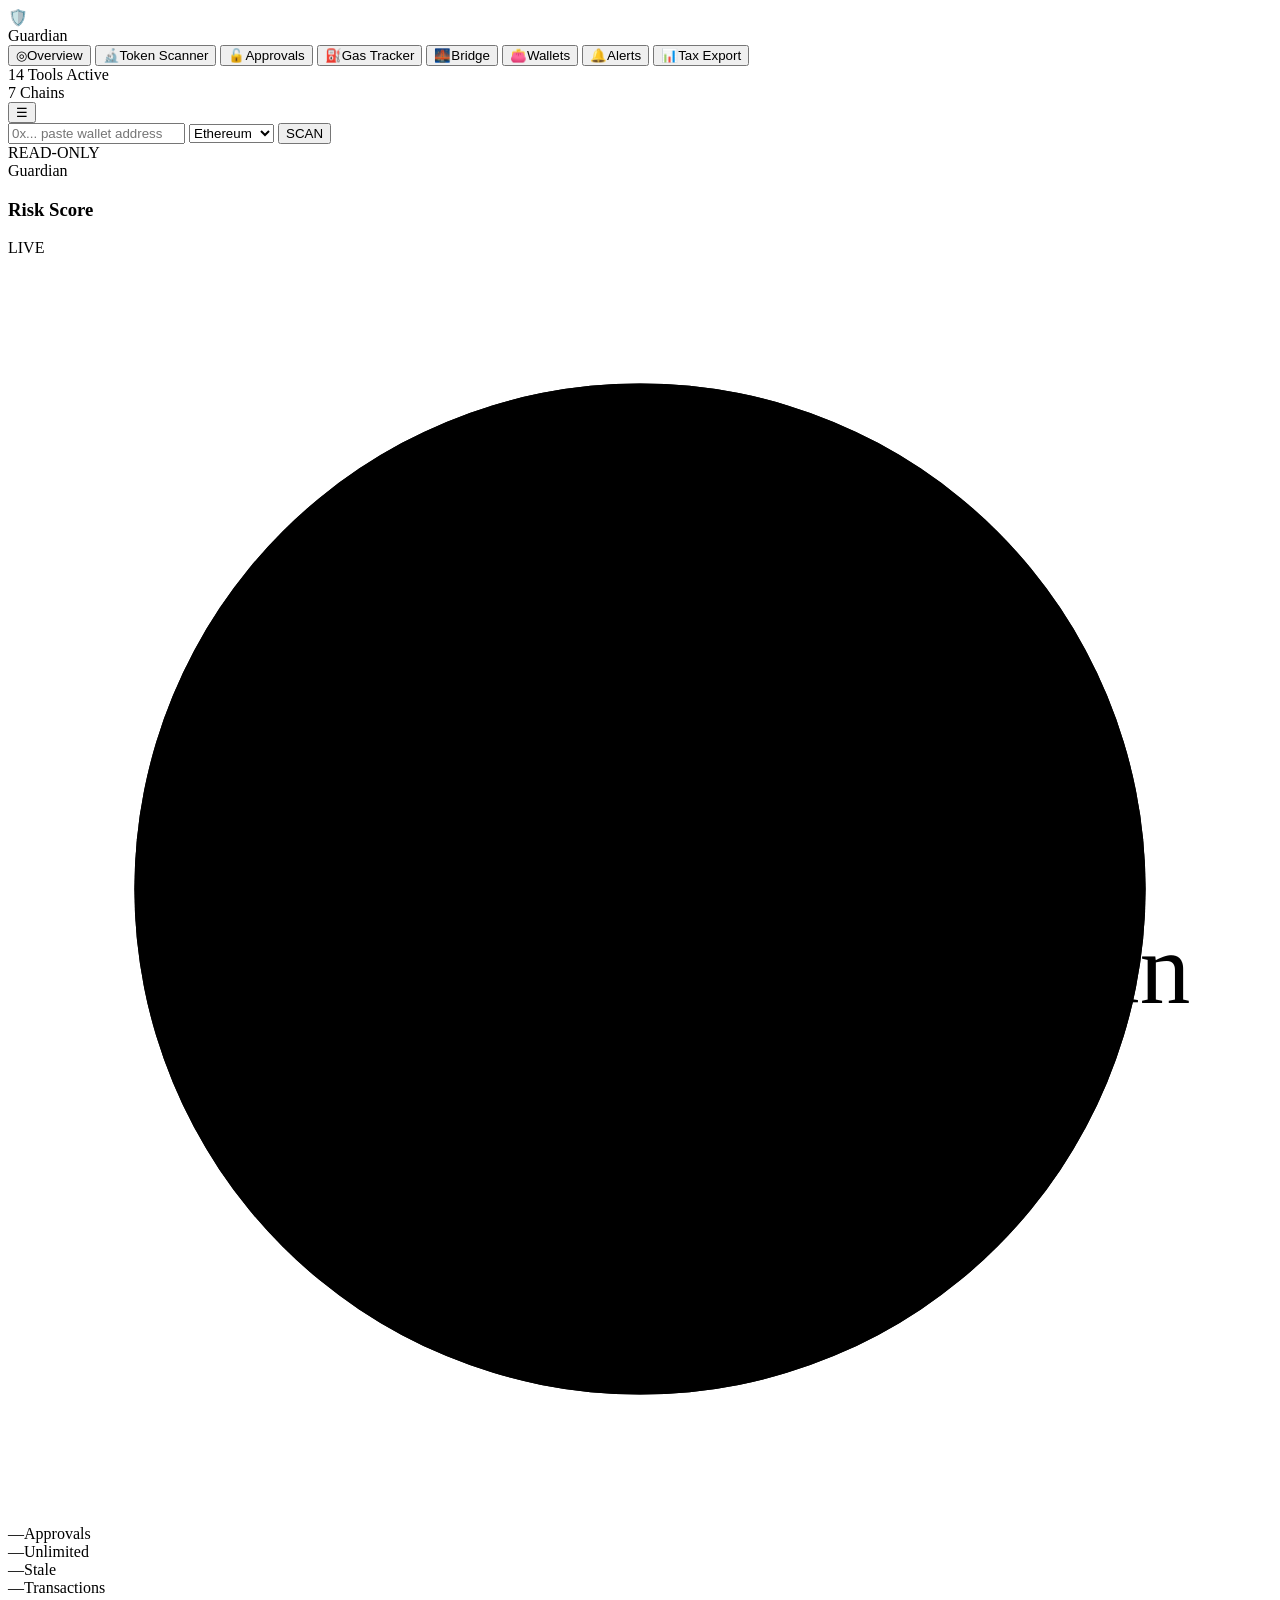
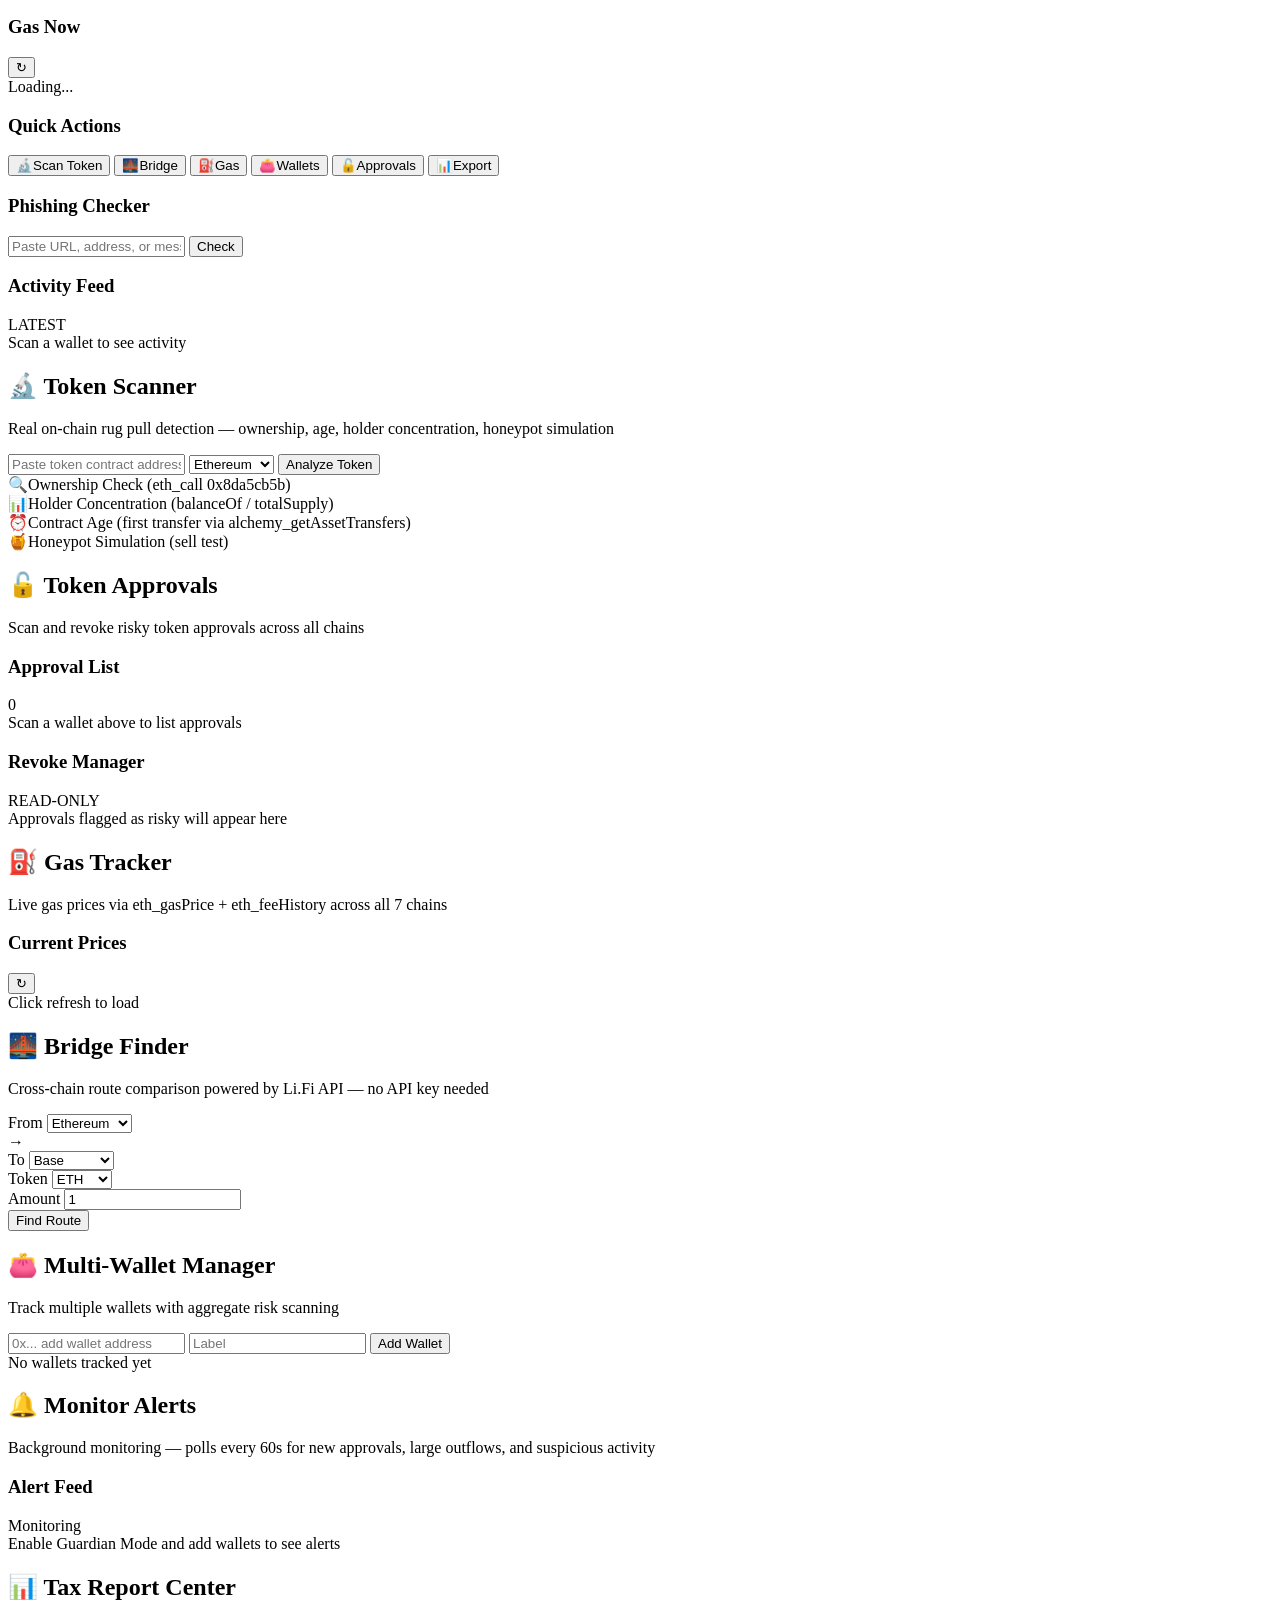
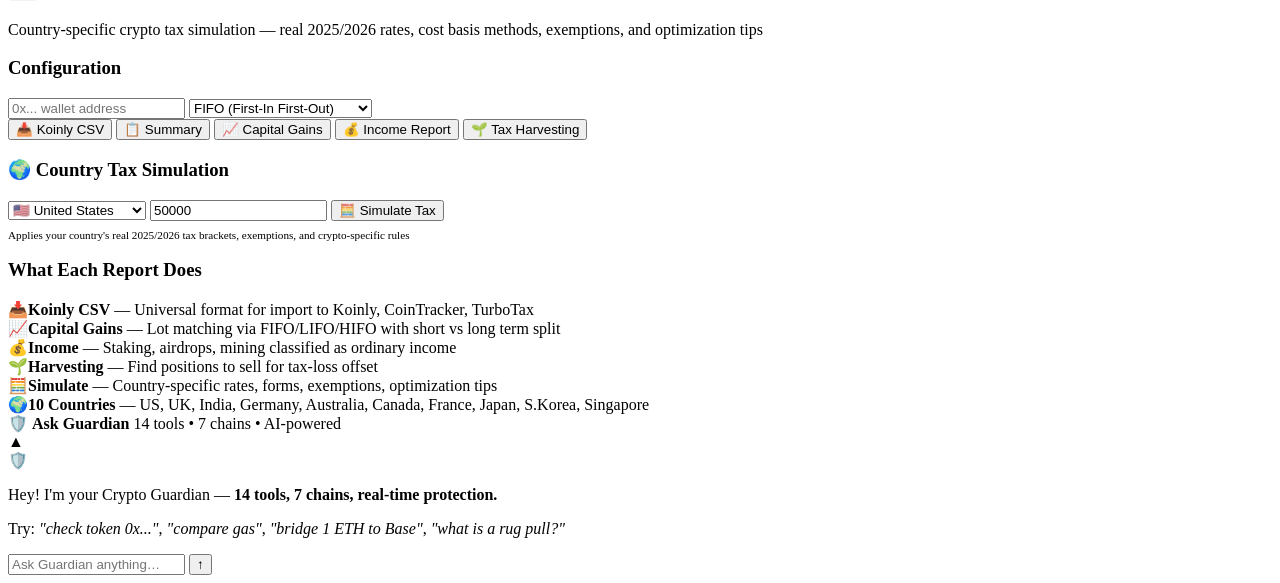
==== public/index.html @ 12590e9a "Crypto Guardian v2.0 — 22 tools, scam DB, GOAT chain, Railway-ready" ====
<!DOCTYPE html>
<html lang="en">
<head>
  <meta charset="UTF-8">
  <meta name="viewport" content="width=device-width, initial-scale=1.0">
  <meta name="description" content="Crypto Guardian — AI-powered on-chain security agent. 14 tools, 7 chains, real-time protection.">
  <title>Crypto Guardian — AI Security Command Center</title>
  <link rel="preconnect" href="https://fonts.googleapis.com">
  <link rel="preconnect" href="https://fonts.gstatic.com" crossorigin>
  <link href="https://fonts.googleapis.com/css2?family=Inter:wght@300;400;500;600;700;800&family=JetBrains+Mono:wght@400;500;600&display=swap" rel="stylesheet">
  <link rel="stylesheet" href="/css/styles.css">
</head>
<body>

  <!-- ═══ SIDEBAR NAV ═══ -->
  <nav class="sidebar" id="sidebar">
    <div class="sidebar-logo">
      <div class="logo-icon">🛡️</div>
      <span class="logo-name">Guardian</span>
    </div>
    <div class="sidebar-nav">
      <button class="nav-item active" data-tab="overview" id="navOverview">
        <span class="nav-icon">◎</span><span class="nav-label">Overview</span>
      </button>
      <button class="nav-item" data-tab="scanner" id="navScanner">
        <span class="nav-icon">🔬</span><span class="nav-label">Token Scanner</span>
      </button>
      <button class="nav-item" data-tab="approvals" id="navApprovals">
        <span class="nav-icon">🔓</span><span class="nav-label">Approvals</span>
      </button>
      <button class="nav-item" data-tab="gas" id="navGas">
        <span class="nav-icon">⛽</span><span class="nav-label">Gas Tracker</span>
      </button>
      <button class="nav-item" data-tab="bridge" id="navBridge">
        <span class="nav-icon">🌉</span><span class="nav-label">Bridge</span>
      </button>
      <button class="nav-item" data-tab="wallets" id="navWallets">
        <span class="nav-icon">👛</span><span class="nav-label">Wallets</span>
      </button>
      <button class="nav-item" data-tab="alerts" id="navAlerts">
        <span class="nav-icon">🔔</span><span class="nav-label">Alerts</span>
        <span class="nav-badge" id="alertBadge" style="display:none">0</span>
      </button>
      <button class="nav-item" data-tab="export" id="navExport">
        <span class="nav-icon">📊</span><span class="nav-label">Tax Export</span>
      </button>
    </div>
    <div class="sidebar-footer">
      <div class="sidebar-status">
        <div class="status-dot-live"></div>
        <span>14 Tools Active</span>
      </div>
      <div class="sidebar-chains">7 Chains</div>
    </div>
  </nav>

  <!-- ═══ MAIN CONTENT ═══ -->
  <main class="main-content">

    <!-- ── Top Bar ──────────────────────────────────────── -->
    <header class="topbar">
      <div class="topbar-left">
        <button class="sidebar-toggle" id="sidebarToggle">☰</button>
        <div class="topbar-wallet">
          <input type="text" id="walletInput" placeholder="0x... paste wallet address" spellcheck="false" autocomplete="off">
          <select id="chainSelect" class="chain-select-top">
            <option value="ethereum">Ethereum</option>
            <option value="polygon">Polygon</option>
            <option value="bsc">BSC</option>
            <option value="arbitrum">Arbitrum</option>
            <option value="base">Base</option>
            <option value="optimism">Optimism</option>
            <option value="avalanche">Avalanche</option>
            <option value="all">All Chains</option>
          </select>
          <button class="scan-btn-top" id="scanBtn">SCAN</button>
        </div>
      </div>
      <div class="topbar-right">
        <div class="mode-badge" id="modeBadge">
          <div class="mode-dot"></div>
          <span>READ-ONLY</span>
        </div>
        <div class="guardian-toggle-top">
          <span>Guardian</span>
          <div class="toggle-switch-sm" id="guardianToggle">
            <div class="toggle-knob-sm"></div>
          </div>
        </div>
      </div>
    </header>

    <!-- ── Live Alert Banner ───────────────────────────── -->
    <div class="alert-banner" id="alertBanner" style="display:none">
      <span class="alert-banner-icon">⚠️</span>
      <span class="alert-banner-text" id="alertBannerText">No active threats</span>
      <button class="alert-banner-close" id="alertBannerClose">✕</button>
    </div>

    <!-- ═══════════════════════════════════════════════════ -->
    <!-- TAB: OVERVIEW                                      -->
    <!-- ═══════════════════════════════════════════════════ -->
    <section class="tab-content active" id="tab-overview">
      <div class="overview-grid">

        <!-- Risk Gauge -->
        <div class="card card-risk">
          <div class="card-head">
            <h3>Risk Score</h3>
            <span class="card-tag tag-live">LIVE</span>
          </div>
          <div class="risk-gauge-wrap">
            <svg class="risk-gauge" viewBox="0 0 200 200">
              <circle class="gauge-bg" cx="100" cy="100" r="80" />
              <circle class="gauge-fill" id="gaugeFill" cx="100" cy="100" r="80" />
              <text class="gauge-score" x="100" y="95" id="gaugeScore">—</text>
              <text class="gauge-sub" x="100" y="118" id="gaugeLabel">Scan to begin</text>
            </svg>
          </div>
          <div class="risk-stats">
            <div class="rstat"><span class="rstat-val" id="statApprovals">—</span><span class="rstat-lbl">Approvals</span></div>
            <div class="rstat"><span class="rstat-val" id="statUnlimited">—</span><span class="rstat-lbl">Unlimited</span></div>
            <div class="rstat"><span class="rstat-val" id="statStale">—</span><span class="rstat-lbl">Stale</span></div>
            <div class="rstat"><span class="rstat-val" id="statTxs">—</span><span class="rstat-lbl">Transactions</span></div>
          </div>
        </div>

        <!-- Quick Gas -->
        <div class="card card-gas-mini">
          <div class="card-head">
            <h3>Gas Now</h3>
            <button class="icon-btn" id="gasRefreshBtn" title="Refresh">↻</button>
          </div>
          <div class="gas-mini-grid" id="gasMiniGrid">
            <div class="empty-state-sm">Loading...</div>
          </div>
        </div>

        <!-- Quick Actions -->
        <div class="card card-actions">
          <div class="card-head"><h3>Quick Actions</h3></div>
          <div class="quick-grid">
            <button class="qbtn" onclick="switchTab('scanner')"><span>🔬</span>Scan Token</button>
            <button class="qbtn" onclick="switchTab('bridge')"><span>🌉</span>Bridge</button>
            <button class="qbtn" onclick="switchTab('gas')"><span>⛽</span>Gas</button>
            <button class="qbtn" onclick="switchTab('wallets')"><span>👛</span>Wallets</button>
            <button class="qbtn" onclick="switchTab('approvals')"><span>🔓</span>Approvals</button>
            <button class="qbtn" onclick="switchTab('export')"><span>📊</span>Export</button>
          </div>
        </div>

        <!-- Phishing Check -->
        <div class="card card-phish">
          <div class="card-head"><h3>Phishing Checker</h3></div>
          <div class="input-row-sm">
            <input type="text" id="phishingInput" placeholder="Paste URL, address, or message…" spellcheck="false">
            <button class="btn-action" id="phishingCheckBtn">Check</button>
          </div>
          <div id="phishingResult" class="result-area"></div>
        </div>

        <!-- Activity Feed -->
        <div class="card card-feed">
          <div class="card-head"><h3>Activity Feed</h3><span class="card-tag">LATEST</span></div>
          <div class="feed-list" id="txList">
            <div class="empty-state-sm">Scan a wallet to see activity</div>
          </div>
        </div>
      </div>
    </section>

    <!-- ═══════════════════════════════════════════════════ -->
    <!-- TAB: TOKEN SCANNER                                 -->
    <!-- ═══════════════════════════════════════════════════ -->
    <section class="tab-content" id="tab-scanner">
      <div class="tab-header">
        <h2>🔬 Token Scanner</h2>
        <p>Real on-chain rug pull detection — ownership, age, holder concentration, honeypot simulation</p>
      </div>
      <div class="scanner-card card">
        <div class="input-row-lg">
          <input type="text" id="tokenInput" placeholder="Paste token contract address (0x...)" spellcheck="false" class="input-lg">
          <select id="tokenChainSelect" class="chain-select-top">
            <option value="ethereum">Ethereum</option>
            <option value="polygon">Polygon</option>
            <option value="bsc">BSC</option>
            <option value="arbitrum">Arbitrum</option>
            <option value="base">Base</option>
            <option value="optimism">Optimism</option>
            <option value="avalanche">Avalanche</option>
          </select>
          <button class="btn-primary" id="tokenCheckBtn">Analyze Token</button>
        </div>
        <div class="scanner-checks">
          <div class="check-item"><span class="check-icon">🔍</span>Ownership Check (eth_call 0x8da5cb5b)</div>
          <div class="check-item"><span class="check-icon">📊</span>Holder Concentration (balanceOf / totalSupply)</div>
          <div class="check-item"><span class="check-icon">⏰</span>Contract Age (first transfer via alchemy_getAssetTransfers)</div>
          <div class="check-item"><span class="check-icon">🍯</span>Honeypot Simulation (sell test)</div>
        </div>
        <div id="tokenResult" class="result-area"></div>
      </div>
    </section>

    <!-- ═══════════════════════════════════════════════════ -->
    <!-- TAB: APPROVALS                                     -->
    <!-- ═══════════════════════════════════════════════════ -->
    <section class="tab-content" id="tab-approvals">
      <div class="tab-header">
        <h2>🔓 Token Approvals</h2>
        <p>Scan and revoke risky token approvals across all chains</p>
      </div>
      <div class="card">
        <div class="card-head">
          <h3>Approval List</h3>
          <span class="card-count" id="approvalCount">0</span>
        </div>
        <div id="approvalsTable" class="table-area">
          <div class="empty-state-sm">Scan a wallet above to list approvals</div>
        </div>
      </div>
      <div class="card" style="margin-top:16px">
        <div class="card-head">
          <h3>Revoke Manager</h3>
          <span class="card-tag tag-readonly">READ-ONLY</span>
        </div>
        <div id="revokeList" class="table-area">
          <div class="empty-state-sm">Approvals flagged as risky will appear here</div>
        </div>
      </div>
    </section>

    <!-- ═══════════════════════════════════════════════════ -->
    <!-- TAB: GAS                                           -->
    <!-- ═══════════════════════════════════════════════════ -->
    <section class="tab-content" id="tab-gas">
      <div class="tab-header">
        <h2>⛽ Gas Tracker</h2>
        <p>Live gas prices via eth_gasPrice + eth_feeHistory across all 7 chains</p>
      </div>
      <div class="card">
        <div class="card-head">
          <h3>Current Prices</h3>
          <button class="icon-btn" id="gasRefreshBtn2" title="Refresh">↻</button>
        </div>
        <div class="gas-full-grid" id="gasFullGrid">
          <div class="empty-state-sm">Click refresh to load</div>
        </div>
      </div>
    </section>

    <!-- ═══════════════════════════════════════════════════ -->
    <!-- TAB: BRIDGE                                        -->
    <!-- ═══════════════════════════════════════════════════ -->
    <section class="tab-content" id="tab-bridge">
      <div class="tab-header">
        <h2>🌉 Bridge Finder</h2>
        <p>Cross-chain route comparison powered by Li.Fi API — no API key needed</p>
      </div>
      <div class="card">
        <div class="bridge-form">
          <div class="bridge-side">
            <label>From</label>
            <select id="bridgeFrom" class="chain-select-top">
              <option value="ethereum">Ethereum</option>
              <option value="polygon">Polygon</option>
              <option value="bsc">BSC</option>
              <option value="arbitrum">Arbitrum</option>
              <option value="base">Base</option>
              <option value="optimism">Optimism</option>
              <option value="avalanche">Avalanche</option>
            </select>
          </div>
          <div class="bridge-arrow-lg">→</div>
          <div class="bridge-side">
            <label>To</label>
            <select id="bridgeTo" class="chain-select-top">
              <option value="base">Base</option>
              <option value="ethereum">Ethereum</option>
              <option value="polygon">Polygon</option>
              <option value="bsc">BSC</option>
              <option value="arbitrum">Arbitrum</option>
              <option value="optimism">Optimism</option>
              <option value="avalanche">Avalanche</option>
            </select>
          </div>
          <div class="bridge-side">
            <label>Token</label>
            <select id="bridgeToken" class="chain-select-top">
              <option value="ETH">ETH</option>
              <option value="USDC">USDC</option>
              <option value="USDT">USDT</option>
            </select>
          </div>
          <div class="bridge-side">
            <label>Amount</label>
            <input type="number" id="bridgeAmount" value="1" min="0.001" step="0.1" class="input-amount">
          </div>
          <button class="btn-primary" id="bridgeCheckBtn">Find Route</button>
        </div>
        <div id="bridgeResult" class="result-area"></div>
      </div>
    </section>

    <!-- ═══════════════════════════════════════════════════ -->
    <!-- TAB: WALLETS                                       -->
    <!-- ═══════════════════════════════════════════════════ -->
    <section class="tab-content" id="tab-wallets">
      <div class="tab-header">
        <h2>👛 Multi-Wallet Manager</h2>
        <p>Track multiple wallets with aggregate risk scanning</p>
      </div>
      <div class="card">
        <div class="input-row-lg">
          <input type="text" id="walletAddInput" placeholder="0x... add wallet address" spellcheck="false" class="input-lg">
          <input type="text" id="walletLabelInput" placeholder="Label" class="input-sm">
          <button class="btn-primary" id="walletAddBtn">Add Wallet</button>
        </div>
        <div id="walletList" class="wallet-list-area">
          <div class="empty-state-sm">No wallets tracked yet</div>
        </div>
      </div>
    </section>

    <!-- ═══════════════════════════════════════════════════ -->
    <!-- TAB: ALERTS                                        -->
    <!-- ═══════════════════════════════════════════════════ -->
    <section class="tab-content" id="tab-alerts">
      <div class="tab-header">
        <h2>🔔 Monitor Alerts</h2>
        <p>Background monitoring — polls every 60s for new approvals, large outflows, and suspicious activity</p>
      </div>
      <div class="card">
        <div class="card-head">
          <h3>Alert Feed</h3>
          <div class="monitor-live" id="monitorStatus">
            <div class="status-dot-live"></div>
            <span>Monitoring</span>
          </div>
        </div>
        <div id="alertFeed" class="feed-list">
          <div class="empty-state-sm">Enable Guardian Mode and add wallets to see alerts</div>
        </div>
      </div>
    </section>

    <!-- ═══════════════════════════════════════════════════ -->
    <!-- TAB: EXPORT                                        -->
    <!-- ═══════════════════════════════════════════════════ -->
    <section class="tab-content" id="tab-export">
      <div class="tab-header">
        <h2>📊 Tax Report Center</h2>
        <p>Country-specific crypto tax simulation — real 2025/2026 rates, cost basis methods, exemptions, and optimization tips</p>
      </div>

      <!-- Wallet + Method Input -->
      <div class="card">
        <div class="card-head"><h3>Configuration</h3></div>
        <div class="input-row-lg">
          <input type="text" id="exportAddressInput" placeholder="0x... wallet address" spellcheck="false" class="input-lg">
          <select id="costBasisMethod" class="chain-select-top">
            <option value="FIFO">FIFO (First-In First-Out)</option>
            <option value="LIFO">LIFO (Last-In First-Out)</option>
            <option value="HIFO">HIFO (Highest-In First-Out)</option>
          </select>
        </div>
        <div class="tax-actions">
          <button class="btn-primary" id="exportCsvBtn">📥 Koinly CSV</button>
          <button class="btn-secondary" id="exportSummaryBtn">📋 Summary</button>
          <button class="btn-secondary" id="exportGainsBtn">📈 Capital Gains</button>
          <button class="btn-secondary" id="exportIncomeBtn">💰 Income Report</button>
          <button class="btn-secondary" id="exportHarvestBtn">🌱 Tax Harvesting</button>
        </div>
      </div>

      <!-- Country Tax Simulation -->
      <div class="card" style="margin-top:14px">
        <div class="card-head"><h3>🌍 Country Tax Simulation</h3></div>
        <div class="input-row-lg">
          <select id="taxCountry" class="chain-select-top">
            <option value="US">🇺🇸 United States</option>
            <option value="UK">🇬🇧 United Kingdom</option>
            <option value="IN">🇮🇳 India</option>
            <option value="DE">🇩🇪 Germany</option>
            <option value="AU">🇦🇺 Australia</option>
            <option value="CA">🇨🇦 Canada</option>
            <option value="FR">🇫🇷 France</option>
            <option value="JP">🇯🇵 Japan</option>
            <option value="KR">🇰🇷 South Korea</option>
            <option value="SG">🇸🇬 Singapore</option>
          </select>
          <input type="number" id="taxAnnualIncome" placeholder="Annual income (local currency)" value="50000" min="0" step="1000" class="input-lg">
          <button class="btn-primary" id="exportSimulateBtn">🧮 Simulate Tax</button>
        </div>
        <div style="font-size:0.7rem;color:var(--text-3);margin-top:8px">Applies your country's real 2025/2026 tax brackets, exemptions, and crypto-specific rules</div>
      </div>

      <!-- Report Methods Info -->
      <div class="card" style="margin-top:14px">
        <div class="card-head"><h3>What Each Report Does</h3></div>
        <div class="scanner-checks">
          <div class="check-item"><span class="check-icon">📥</span><strong>Koinly CSV</strong> — Universal format for import to Koinly, CoinTracker, TurboTax</div>
          <div class="check-item"><span class="check-icon">📈</span><strong>Capital Gains</strong> — Lot matching via FIFO/LIFO/HIFO with short vs long term split</div>
          <div class="check-item"><span class="check-icon">💰</span><strong>Income</strong> — Staking, airdrops, mining classified as ordinary income</div>
          <div class="check-item"><span class="check-icon">🌱</span><strong>Harvesting</strong> — Find positions to sell for tax-loss offset</div>
          <div class="check-item"><span class="check-icon">🧮</span><strong>Simulate</strong> — Country-specific rates, forms, exemptions, optimization tips</div>
          <div class="check-item"><span class="check-icon">🌍</span><strong>10 Countries</strong> — US, UK, India, Germany, Australia, Canada, France, Japan, S.Korea, Singapore</div>
        </div>
      </div>

      <!-- Results Area -->
      <div class="card" id="exportResultCard" style="margin-top:14px; display:none">
        <div class="card-head"><h3 id="exportResultTitle">Report</h3></div>
        <div id="exportResult" class="result-area"></div>
      </div>
    </section>

  </main>

  <!-- ═══ AI CHAT PANEL (bottom dock) ═══ -->
  <div class="chat-dock" id="chatDock">
    <div class="chat-dock-header" id="chatDockToggle">
      <div class="chat-dock-left">
        <span class="chat-dock-icon">🛡️</span>
        <strong>Ask Guardian</strong>
        <span class="chat-dock-sub">14 tools • 7 chains • AI-powered</span>
      </div>
      <div class="chat-dock-right">
        <span class="chat-dock-expand" id="chatExpandBtn">▲</span>
      </div>
    </div>
    <div class="chat-dock-body" id="chatDockBody">
      <div class="chat-messages" id="chatMessages">
        <div class="chat-msg assistant">
          <div class="msg-avatar">🛡️</div>
          <div class="msg-content">
            <p>Hey! I'm your Crypto Guardian — <strong>14 tools, 7 chains, real-time protection.</strong></p>
            <p>Try: <em>"check token 0x..."</em>, <em>"compare gas"</em>, <em>"bridge 1 ETH to Base"</em>, <em>"what is a rug pull?"</em></p>
          </div>
        </div>
      </div>
      <div class="chat-input-dock">
        <input type="text" id="chatInput" placeholder="Ask Guardian anything…" autocomplete="off">
        <button class="chat-send-btn" id="chatSend">↑</button>
      </div>
    </div>
  </div>

  <!-- ═══ SCRIPTS ═══ -->
  <script src="/js/utils.js"></script>
  <script src="/js/scanner.js"></script>
  <script src="/js/risk.js"></script>
  <script src="/js/monitor.js"></script>
  <script src="/js/features.js"></script>
  <script src="/js/chat.js"></script>
  <script src="/js/app.js"></script>

  <!-- Tab navigation -->
  <script>
    function switchTab(tabId) {
      document.querySelectorAll('.tab-content').forEach(t => t.classList.remove('active'));
      document.querySelectorAll('.nav-item').forEach(n => n.classList.remove('active'));
      const tab = document.getElementById('tab-' + tabId);
      if (tab) tab.classList.add('active');
      const nav = document.querySelector(`[data-tab="${tabId}"]`);
      if (nav) nav.classList.add('active');
    }
    document.querySelectorAll('.nav-item').forEach(btn => {
      btn.addEventListener('click', () => switchTab(btn.dataset.tab));
    });

    // Sidebar toggle
    const sidebarToggle = document.getElementById('sidebarToggle');
    if (sidebarToggle) {
      sidebarToggle.addEventListener('click', () => {
        document.getElementById('sidebar').classList.toggle('collapsed');
        document.querySelector('.main-content').classList.toggle('expanded');
      });
    }

    // Chat dock toggle
    const chatDockToggle = document.getElementById('chatDockToggle');
    const chatDockBody = document.getElementById('chatDockBody');
    const chatExpandBtn = document.getElementById('chatExpandBtn');
    if (chatDockToggle) {
      chatDockToggle.addEventListener('click', () => {
        chatDockBody.classList.toggle('open');
        chatExpandBtn.textContent = chatDockBody.classList.contains('open') ? '▼' : '▲';
      });
    }

    // Alert banner close
    const alertBannerClose = document.getElementById('alertBannerClose');
    if (alertBannerClose) {
      alertBannerClose.addEventListener('click', () => {
        document.getElementById('alertBanner').style.display = 'none';
      });
    }
  </script>
</body>
</html>
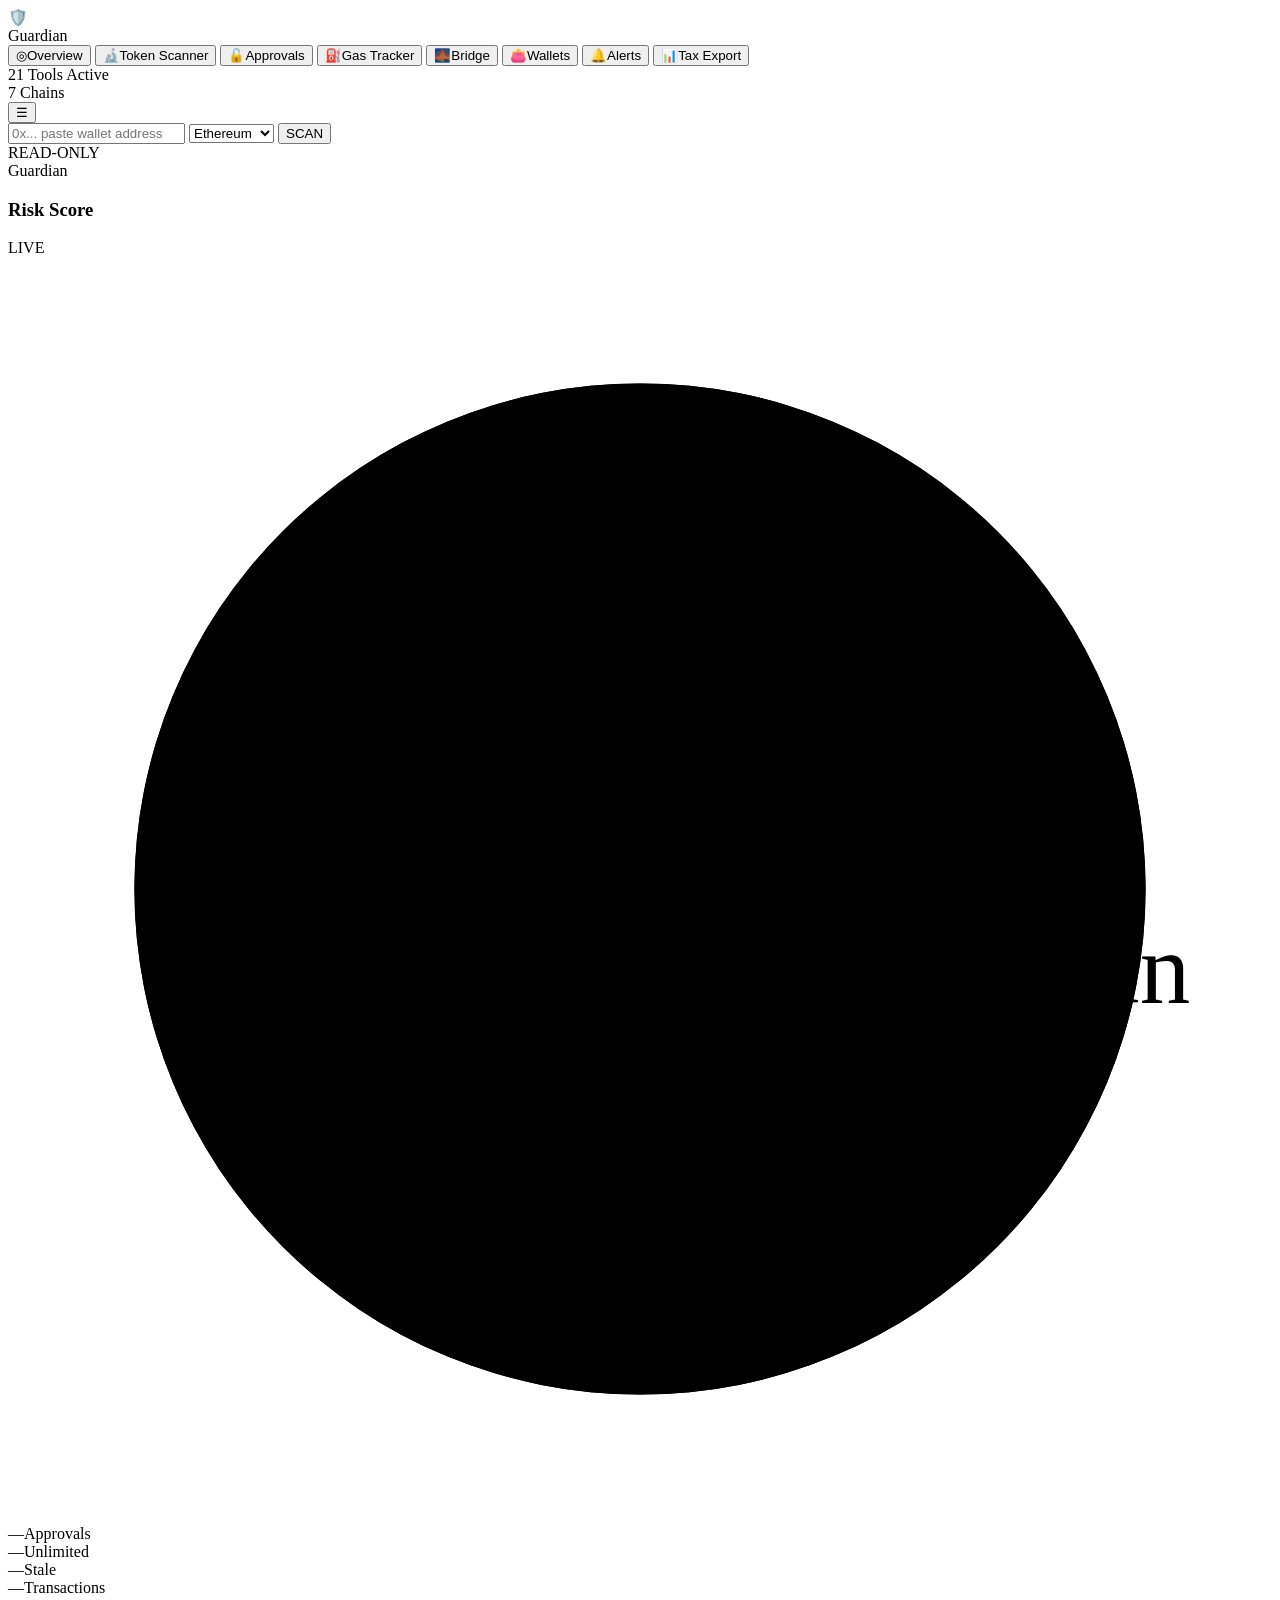
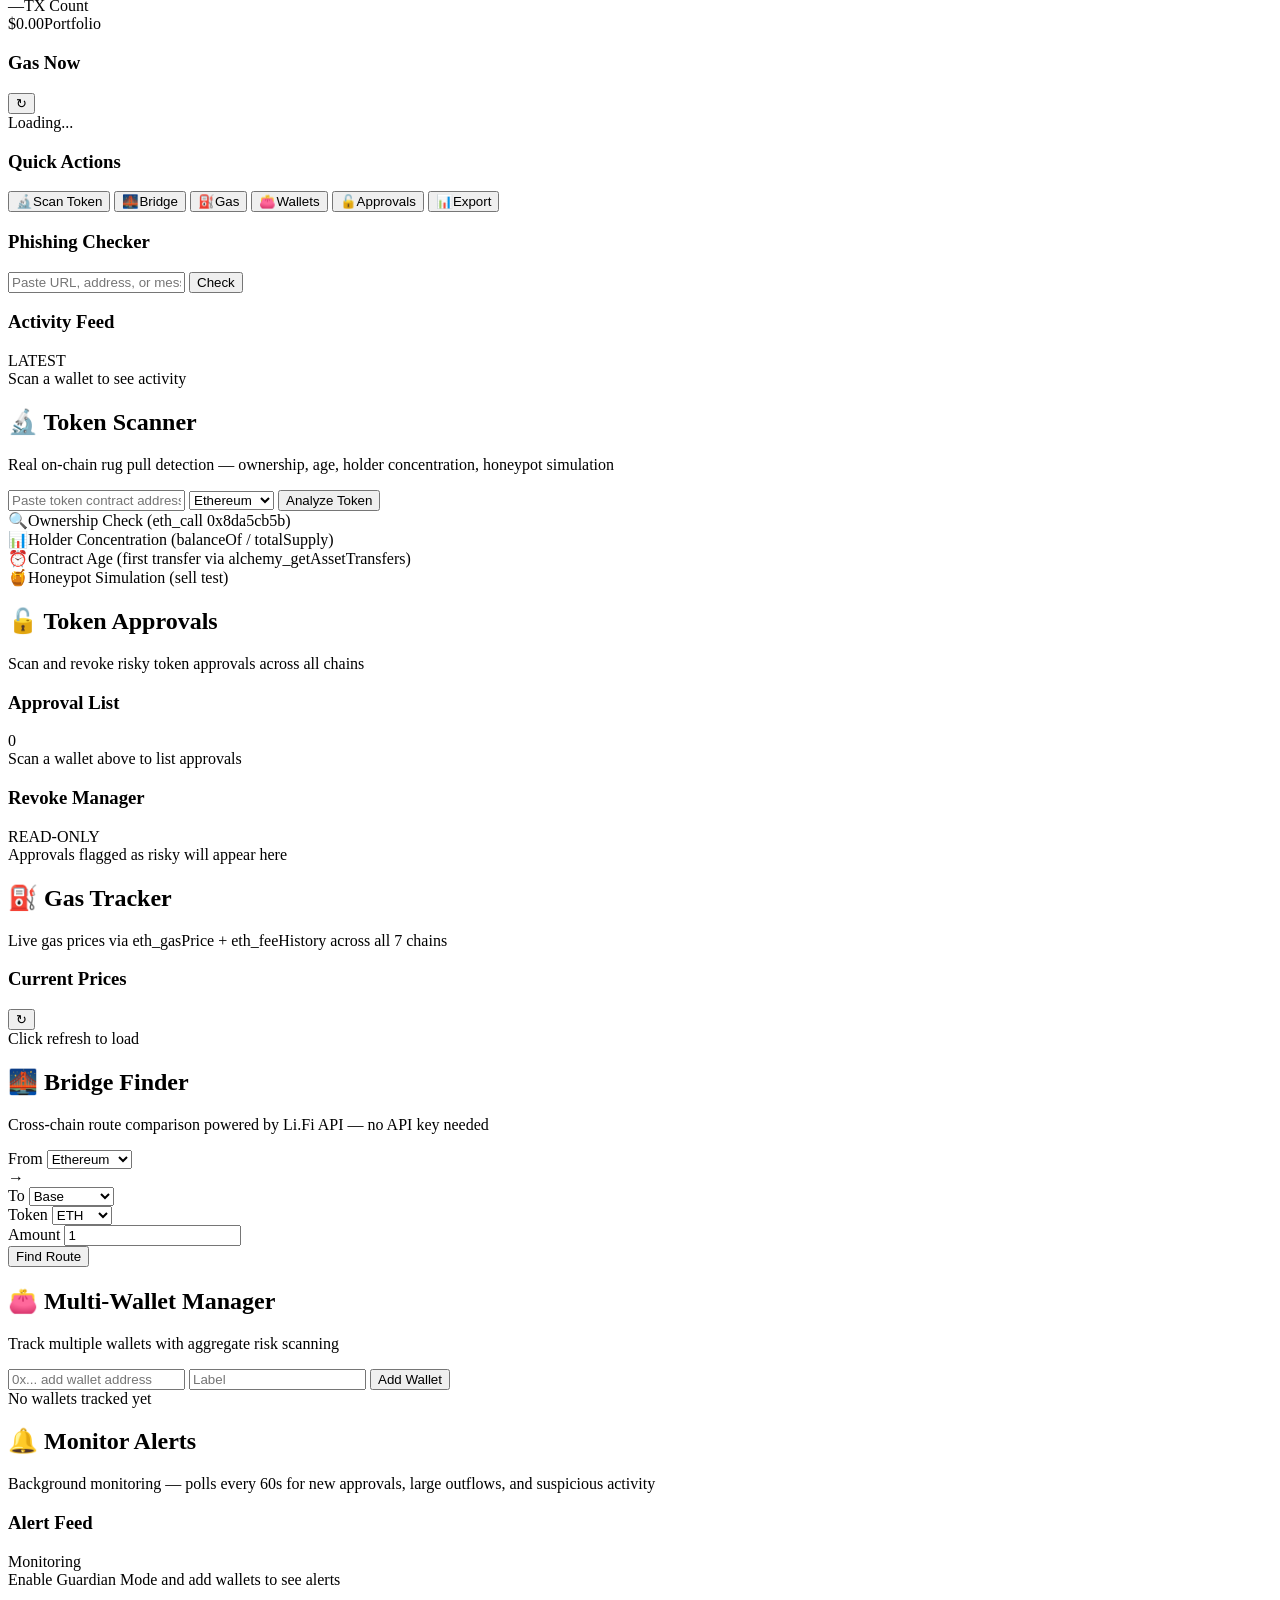
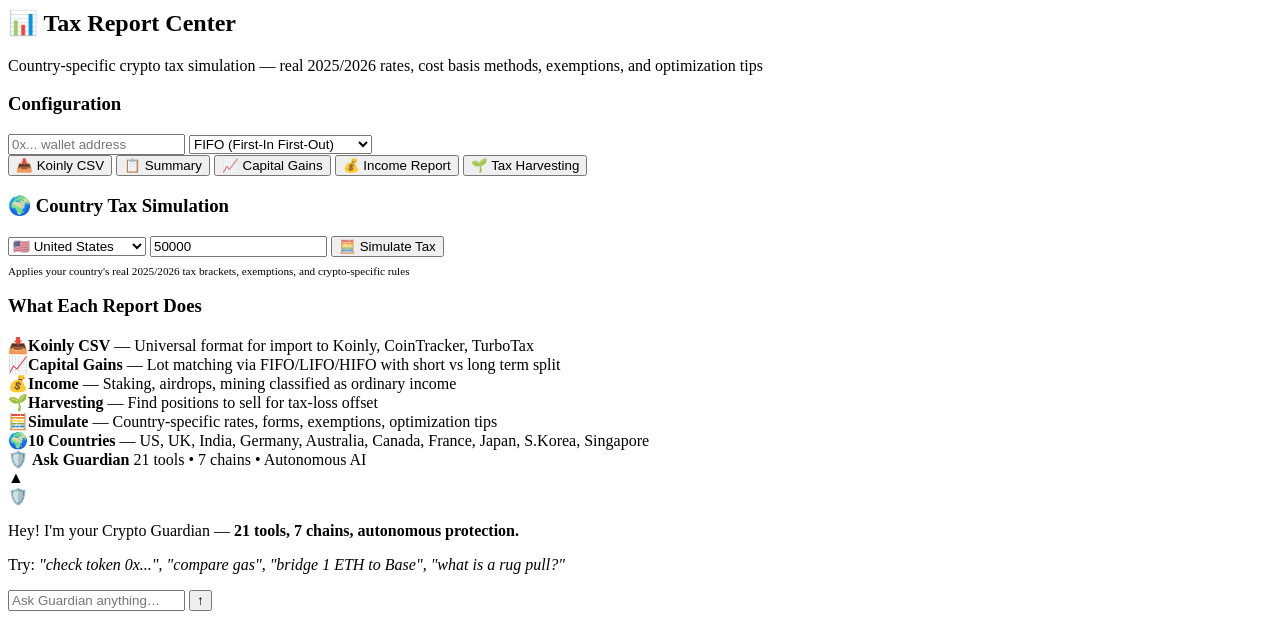
==== commit 72e7ff63: "fix: scan workflow — restore try/catch, null-safe DOM, loading overlay, tool counts 14->21, fix chat" ====
--- a/public/index.html
+++ b/public/index.html
@@ -3,7 +3,7 @@
 <head>
   <meta charset="UTF-8">
   <meta name="viewport" content="width=device-width, initial-scale=1.0">
-  <meta name="description" content="Crypto Guardian — AI-powered on-chain security agent. 14 tools, 7 chains, real-time protection.">
+  <meta name="description" content="Crypto Guardian — AI-powered on-chain security agent. 21 tools, 7 chains, autonomous protection.">
   <title>Crypto Guardian — AI Security Command Center</title>
   <link rel="preconnect" href="https://fonts.googleapis.com">
   <link rel="preconnect" href="https://fonts.gstatic.com" crossorigin>
@@ -48,7 +48,7 @@
     <div class="sidebar-footer">
       <div class="sidebar-status">
         <div class="status-dot-live"></div>
-        <span>14 Tools Active</span>
+        <span>21 Tools Active</span>
       </div>
       <div class="sidebar-chains">7 Chains</div>
     </div>
@@ -122,6 +122,8 @@
             <div class="rstat"><span class="rstat-val" id="statUnlimited">—</span><span class="rstat-lbl">Unlimited</span></div>
             <div class="rstat"><span class="rstat-val" id="statStale">—</span><span class="rstat-lbl">Stale</span></div>
             <div class="rstat"><span class="rstat-val" id="statTxs">—</span><span class="rstat-lbl">Transactions</span></div>
+            <div class="rstat"><span class="rstat-val" id="txCount">—</span><span class="rstat-lbl">TX Count</span></div>
+            <div class="rstat"><span class="rstat-val" id="statPortfolio">$0.00</span><span class="rstat-lbl">Portfolio</span></div>
           </div>
         </div>
 
@@ -414,6 +416,11 @@
       </div>
     </section>
 
+    <!-- Loading Overlay -->
+    <div class="loading-overlay" id="loadingOverlay" style="display:none">
+      <div class="loading-spinner"></div>
+      <div class="loading-text" id="loadingText">Loading…</div>
+    </div>
   </main>
 
   <!-- ═══ AI CHAT PANEL (bottom dock) ═══ -->
@@ -422,7 +429,7 @@
       <div class="chat-dock-left">
         <span class="chat-dock-icon">🛡️</span>
         <strong>Ask Guardian</strong>
-        <span class="chat-dock-sub">14 tools • 7 chains • AI-powered</span>
+        <span class="chat-dock-sub">21 tools • 7 chains • Autonomous AI</span>
       </div>
       <div class="chat-dock-right">
         <span class="chat-dock-expand" id="chatExpandBtn">▲</span>
@@ -433,7 +440,7 @@
         <div class="chat-msg assistant">
           <div class="msg-avatar">🛡️</div>
           <div class="msg-content">
-            <p>Hey! I'm your Crypto Guardian — <strong>14 tools, 7 chains, real-time protection.</strong></p>
+            <p>Hey! I'm your Crypto Guardian — <strong>21 tools, 7 chains, autonomous protection.</strong></p>
             <p>Try: <em>"check token 0x..."</em>, <em>"compare gas"</em>, <em>"bridge 1 ETH to Base"</em>, <em>"what is a rug pull?"</em></p>
           </div>
         </div>
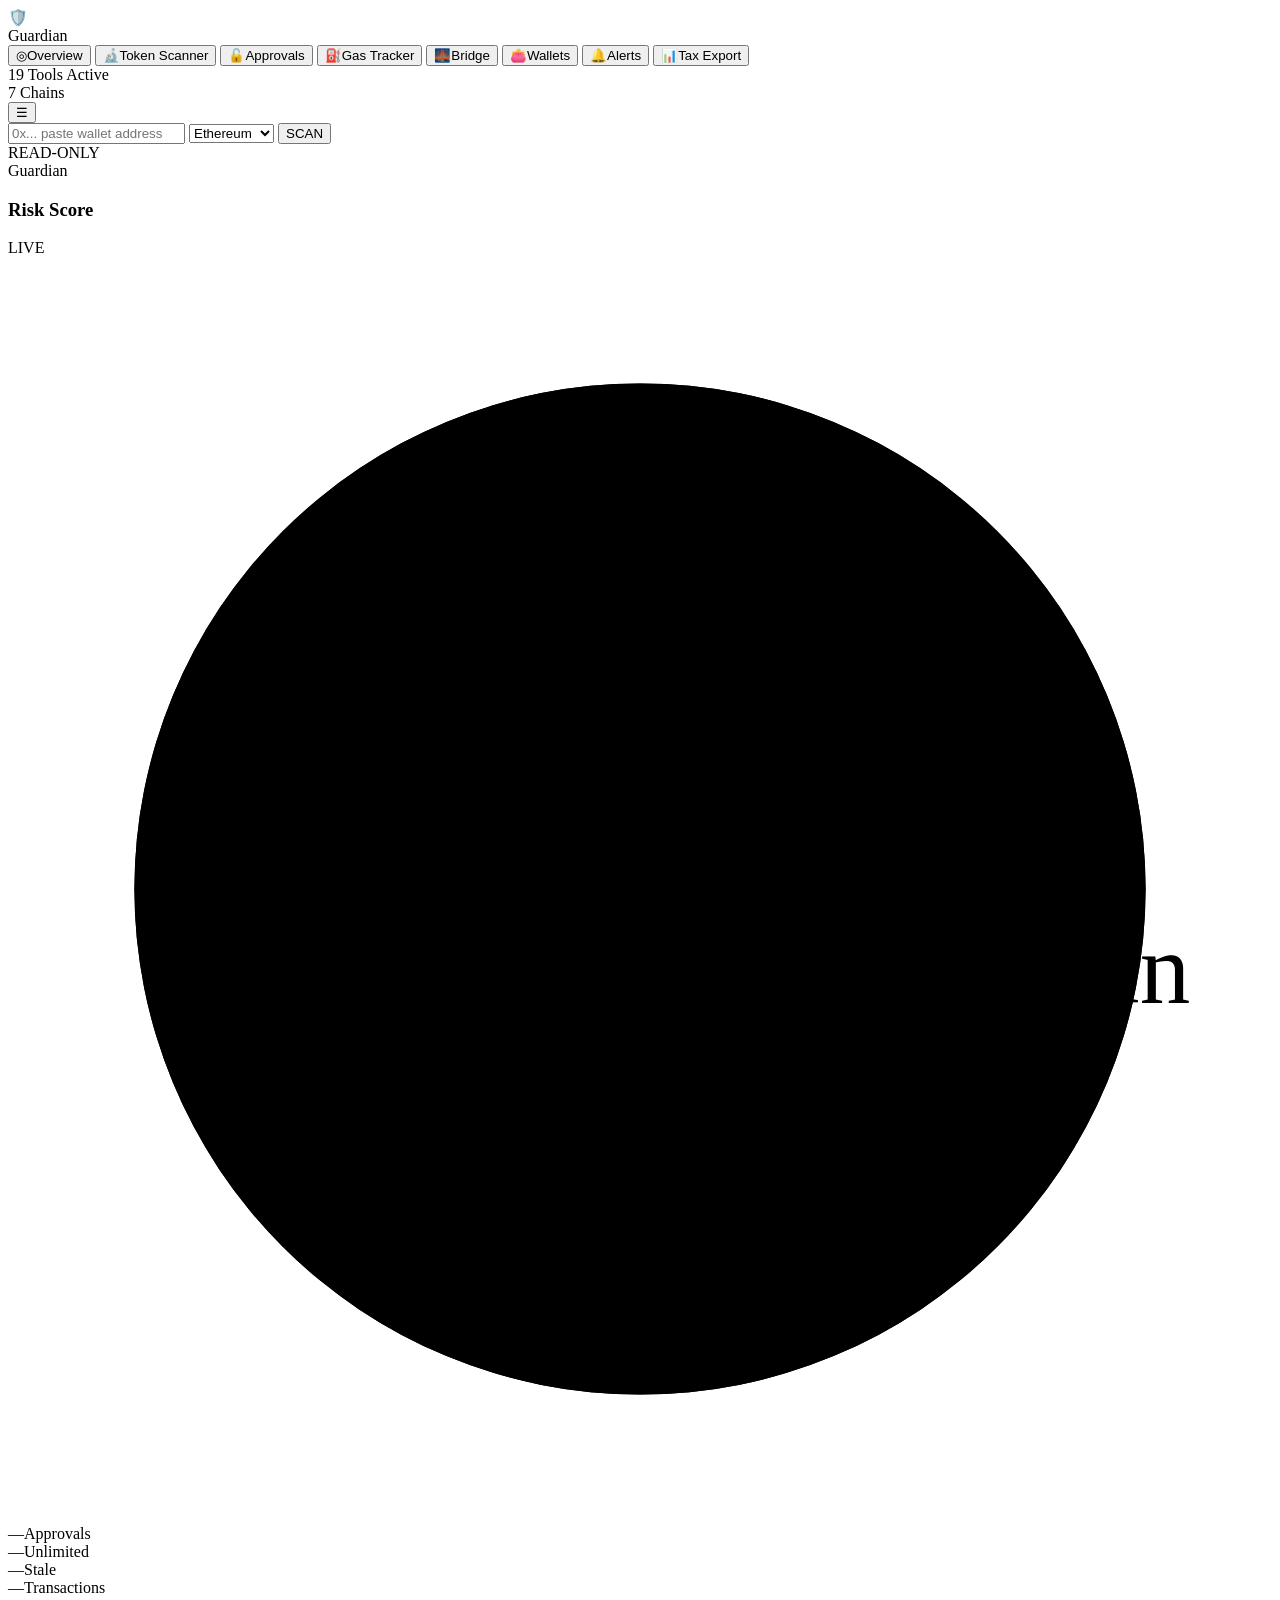
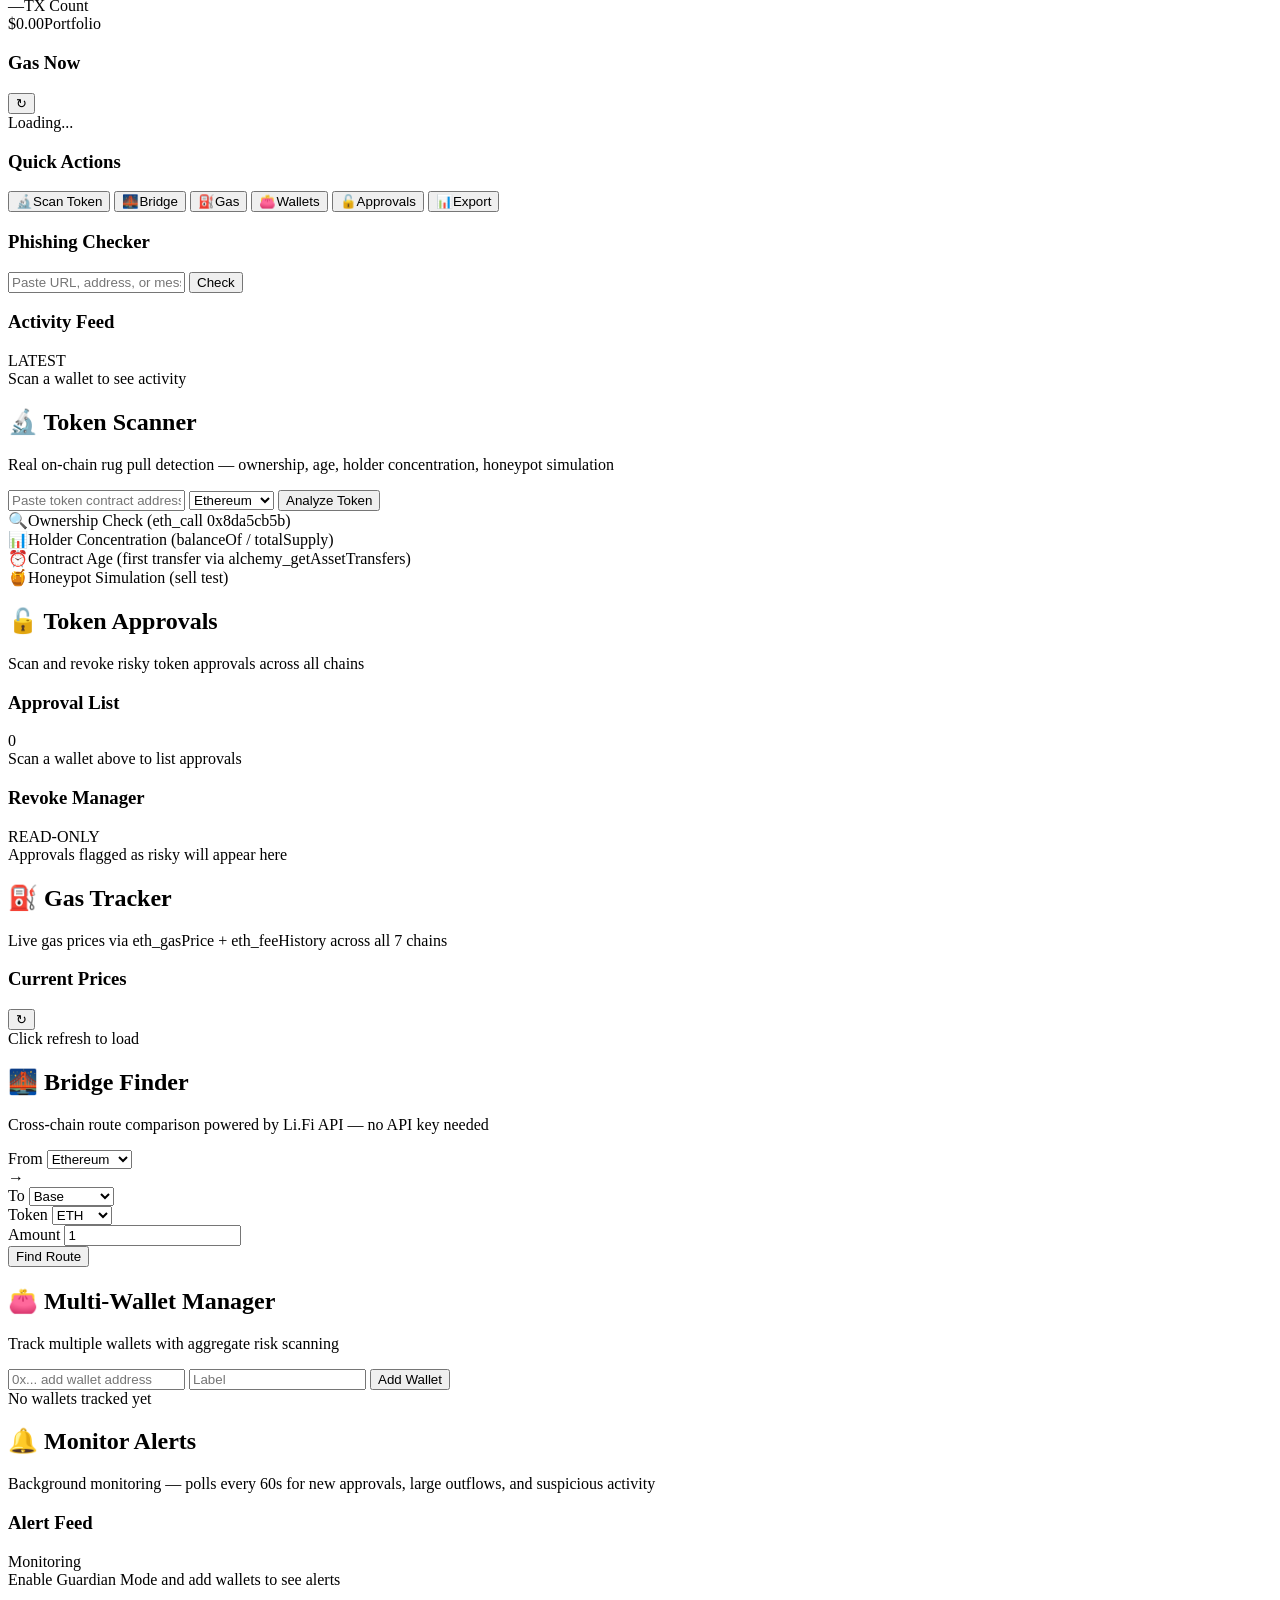
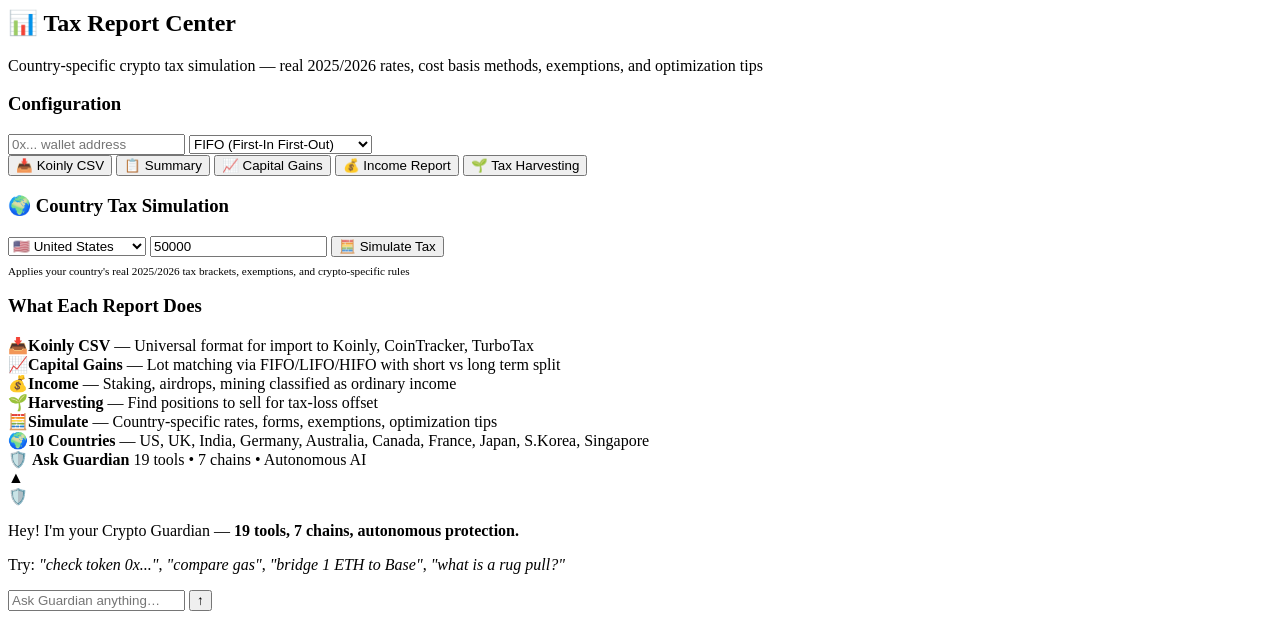
==== commit ee31371f: "feat: agent discovery + x402 USDC payments — .well-known/ai-plugin.json, ACP manifest, remove yield/" ====
--- a/public/index.html
+++ b/public/index.html
@@ -3,7 +3,7 @@
 <head>
   <meta charset="UTF-8">
   <meta name="viewport" content="width=device-width, initial-scale=1.0">
-  <meta name="description" content="Crypto Guardian — AI-powered on-chain security agent. 21 tools, 7 chains, autonomous protection.">
+  <meta name="description" content="Crypto Guardian — AI-powered on-chain security agent. 19 tools, 7 chains, autonomous protection.">
   <title>Crypto Guardian — AI Security Command Center</title>
   <link rel="preconnect" href="https://fonts.googleapis.com">
   <link rel="preconnect" href="https://fonts.gstatic.com" crossorigin>
@@ -48,7 +48,7 @@
     <div class="sidebar-footer">
       <div class="sidebar-status">
         <div class="status-dot-live"></div>
-        <span>21 Tools Active</span>
+        <span>19 Tools Active</span>
       </div>
       <div class="sidebar-chains">7 Chains</div>
     </div>
@@ -429,7 +429,7 @@
       <div class="chat-dock-left">
         <span class="chat-dock-icon">🛡️</span>
         <strong>Ask Guardian</strong>
-        <span class="chat-dock-sub">21 tools • 7 chains • Autonomous AI</span>
+        <span class="chat-dock-sub">19 tools • 7 chains • Autonomous AI</span>
       </div>
       <div class="chat-dock-right">
         <span class="chat-dock-expand" id="chatExpandBtn">▲</span>
@@ -440,7 +440,7 @@
         <div class="chat-msg assistant">
           <div class="msg-avatar">🛡️</div>
           <div class="msg-content">
-            <p>Hey! I'm your Crypto Guardian — <strong>21 tools, 7 chains, autonomous protection.</strong></p>
+            <p>Hey! I'm your Crypto Guardian — <strong>19 tools, 7 chains, autonomous protection.</strong></p>
             <p>Try: <em>"check token 0x..."</em>, <em>"compare gas"</em>, <em>"bridge 1 ETH to Base"</em>, <em>"what is a rug pull?"</em></p>
           </div>
         </div>
